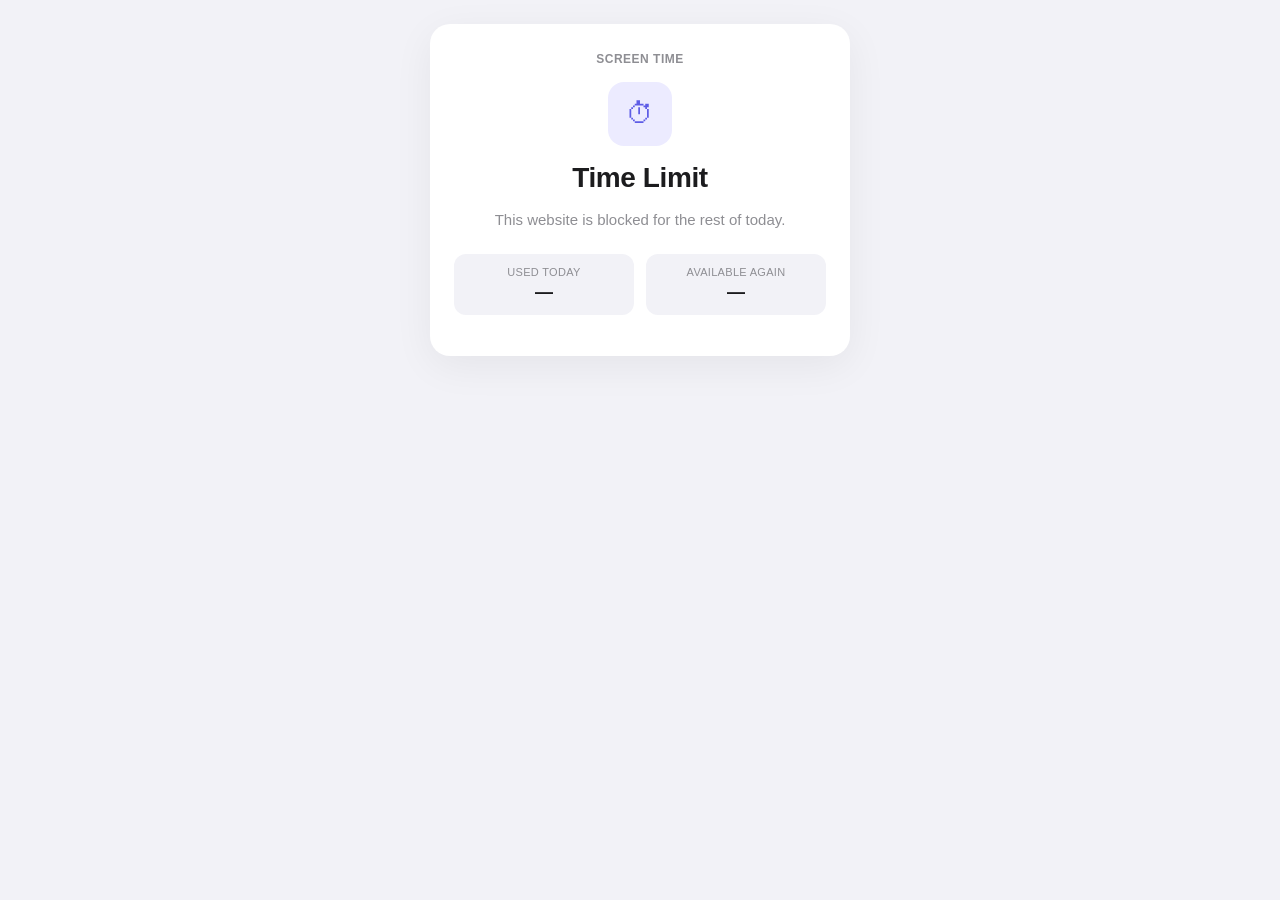
==== blocked/blocked.html @ d66bec95 "first commit" ====
<!DOCTYPE html>
<html lang="en">
  <head>
    <meta charset="UTF-8" />
    <meta name="viewport" content="width=device-width, initial-scale=1" />
    <title>Time Limit</title>
    <link rel="stylesheet" href="blocked.css" />
  </head>
  <body>
    <main class="card">
      <p class="eyebrow">Screen Time</p>
      <div class="icon" id="icon">⏱</div>
      <h1 id="title">Time Limit</h1>
      <p class="lead" id="lead">This website is blocked for the rest of today.</p>
      <dl>
        <div>
          <dt>Used today</dt>
          <dd id="used">—</dd>
        </div>
        <div>
          <dt>Available again</dt>
          <dd id="until">—</dd>
        </div>
      </dl>
      <p class="countdown" id="countdown"></p>
    </main>
    <script type="module" src="blocked.js"></script>
  </body>
</html>
---- blocked/blocked.css ----
:root {
  font-family: -apple-system, BlinkMacSystemFont, "SF Pro Text", "Segoe UI",
    sans-serif;
  --bg: #f2f2f7;
  --text: #1c1c1e;
  --secondary: #8e8e93;
}

* {
  box-sizing: border-box;
}

html,
body {
  margin: 0;
  min-height: 100%;
  background: var(--bg);
  color: var(--text);
}

body {
  display: grid;
  place-items: center;
  padding: 24px;
}

.card {
  width: min(420px, 100%);
  background: white;
  border-radius: 20px;
  padding: 28px 24px;
  text-align: center;
  box-shadow: 0 10px 40px rgba(0, 0, 0, 0.06);
}

.eyebrow {
  margin: 0;
  text-transform: uppercase;
  letter-spacing: 0.5px;
  font-size: 12px;
  font-weight: 700;
  color: var(--secondary);
}

.icon {
  width: 64px;
  height: 64px;
  margin: 16px auto;
  border-radius: 16px;
  background: #ecebff;
  color: #5e5ce6;
  display: grid;
  place-items: center;
  font-size: 28px;
}

h1 {
  margin: 0;
  font-size: 28px;
  letter-spacing: -0.4px;
}

.lead {
  color: var(--secondary);
  font-size: 15px;
  line-height: 1.4;
}

dl {
  display: grid;
  grid-template-columns: 1fr 1fr;
  gap: 12px;
  margin: 24px 0 8px;
}

dl > div {
  background: #f2f2f7;
  border-radius: 12px;
  padding: 12px 8px;
}

dt {
  font-size: 11px;
  color: var(--secondary);
  text-transform: uppercase;
  letter-spacing: 0.3px;
}

dd {
  margin: 4px 0 0;
  font-size: 18px;
  font-weight: 700;
}

.countdown {
  color: var(--secondary);
  font-size: 13px;
}
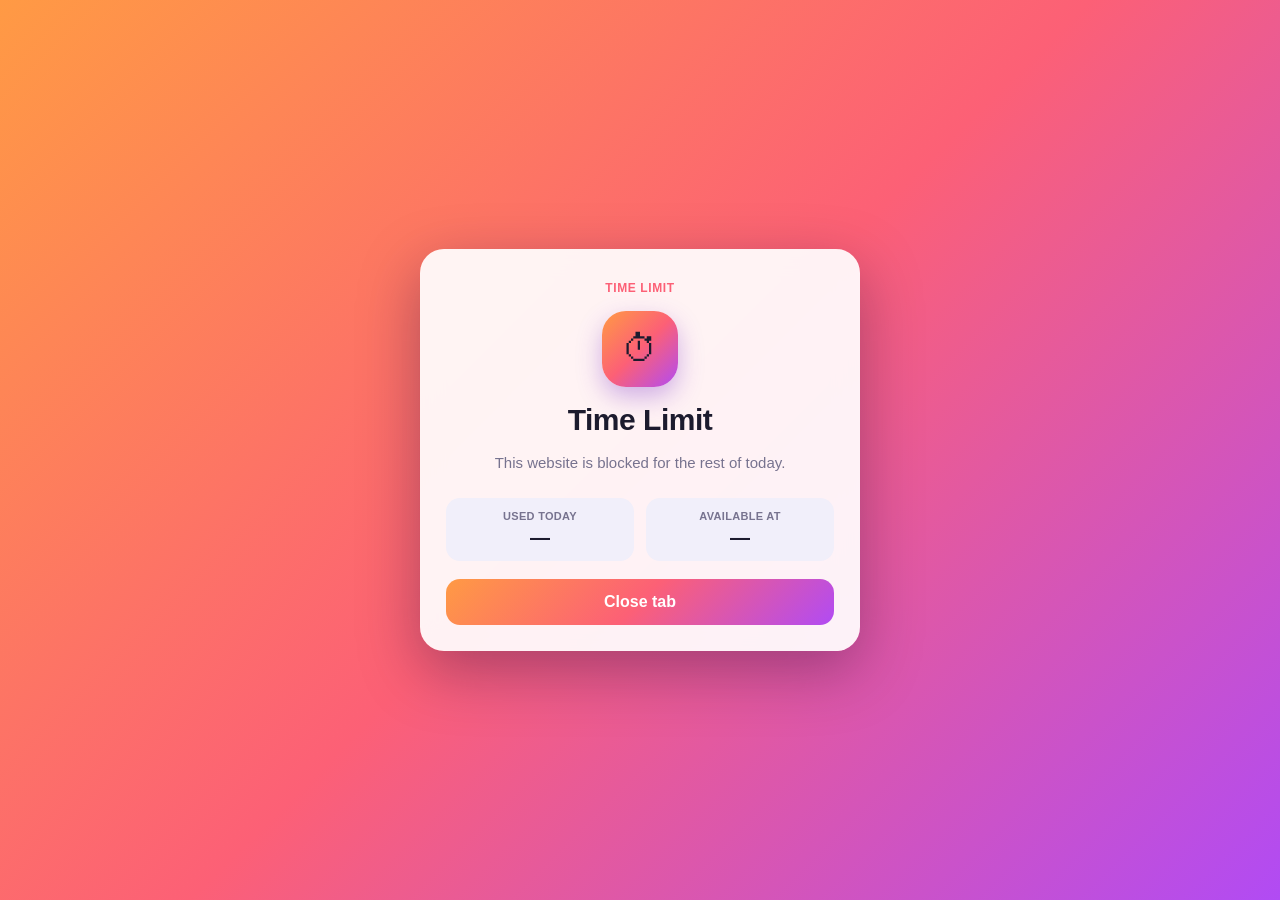
==== commit d9c6cdca: "Refresh UI with colorful theme, usability improvements and README - Gradient theme, colored section " ====
--- a/blocked/blocked.html
+++ b/blocked/blocked.html
@@ -8,7 +8,7 @@
   </head>
   <body>
     <main class="card">
-      <p class="eyebrow">Screen Time</p>
+      <p class="eyebrow" id="eyebrow">Time Limit</p>
       <div class="icon" id="icon">⏱</div>
       <h1 id="title">Time Limit</h1>
       <p class="lead" id="lead">This website is blocked for the rest of today.</p>
@@ -18,11 +18,15 @@
           <dd id="used">—</dd>
         </div>
         <div>
-          <dt>Available again</dt>
+          <dt>Available at</dt>
           <dd id="until">—</dd>
         </div>
       </dl>
       <p class="countdown" id="countdown"></p>
+      <div class="actions">
+        <button type="button" class="primary" id="close-tab">Close tab</button>
+        <button type="button" class="ghost hidden" id="retry">Open site</button>
+      </div>
     </main>
     <script type="module" src="blocked.js"></script>
   </body>
--- a/blocked/blocked.css
+++ b/blocked/blocked.css
@@ -1,9 +1,28 @@
 :root {
   font-family: -apple-system, BlinkMacSystemFont, "SF Pro Text", "Segoe UI",
     sans-serif;
-  --bg: #f2f2f7;
-  --text: #1c1c1e;
-  --secondary: #8e8e93;
+  --card: rgba(255, 255, 255, 0.92);
+  --text: #1c1b2e;
+  --secondary: #77738f;
+  --fill: #f1effa;
+  /* Time limit: warm sunset. Overridden for Downtime below. */
+  --theme: linear-gradient(135deg, #ff9a44 0%, #fc6076 50%, #b14bf4 100%);
+  --accent: #fc6076;
+}
+
+body.downtime {
+  /* Downtime: night sky. */
+  --theme: linear-gradient(135deg, #1e1b4b 0%, #4c1d95 55%, #7c3aed 100%);
+  --accent: #7c3aed;
+}
+
+@media (prefers-color-scheme: dark) {
+  :root {
+    --card: rgba(29, 27, 43, 0.92);
+    --text: #f3f1ff;
+    --secondary: #a29dbd;
+    --fill: #2a2740;
+  }
 }
 
 * {
@@ -14,56 +33,60 @@
 body {
   margin: 0;
   min-height: 100%;
-  background: var(--bg);
   color: var(--text);
 }
 
 body {
+  min-height: 100vh;
   display: grid;
   place-items: center;
   padding: 24px;
+  background: var(--theme);
 }
 
 .card {
-  width: min(420px, 100%);
-  background: white;
-  border-radius: 20px;
-  padding: 28px 24px;
+  width: min(440px, 100%);
+  background: var(--card);
+  backdrop-filter: blur(12px);
+  border-radius: 24px;
+  padding: 32px 26px 26px;
   text-align: center;
-  box-shadow: 0 10px 40px rgba(0, 0, 0, 0.06);
+  box-shadow: 0 20px 60px rgba(30, 10, 60, 0.35);
+  animation: pop 0.35s ease;
 }
 
 .eyebrow {
   margin: 0;
   text-transform: uppercase;
-  letter-spacing: 0.5px;
+  letter-spacing: 0.6px;
   font-size: 12px;
-  font-weight: 700;
-  color: var(--secondary);
+  font-weight: 800;
+  color: var(--accent);
 }
 
 .icon {
-  width: 64px;
-  height: 64px;
+  width: 76px;
+  height: 76px;
   margin: 16px auto;
-  border-radius: 16px;
-  background: #ecebff;
-  color: #5e5ce6;
+  border-radius: 24px;
+  background: var(--theme);
   display: grid;
   place-items: center;
-  font-size: 28px;
+  font-size: 36px;
+  box-shadow: 0 10px 24px rgba(120, 50, 200, 0.35);
 }
 
 h1 {
   margin: 0;
-  font-size: 28px;
-  letter-spacing: -0.4px;
+  font-size: 30px;
+  letter-spacing: -0.5px;
+  overflow-wrap: anywhere;
 }
 
 .lead {
   color: var(--secondary);
   font-size: 15px;
-  line-height: 1.4;
+  line-height: 1.45;
 }
 
 dl {
@@ -74,13 +97,14 @@
 }
 
 dl > div {
-  background: #f2f2f7;
-  border-radius: 12px;
+  background: var(--fill);
+  border-radius: 14px;
   padding: 12px 8px;
 }
 
 dt {
   font-size: 11px;
+  font-weight: 700;
   color: var(--secondary);
   text-transform: uppercase;
   letter-spacing: 0.3px;
@@ -88,11 +112,55 @@
 
 dd {
   margin: 4px 0 0;
-  font-size: 18px;
-  font-weight: 700;
+  font-size: 20px;
+  font-weight: 800;
 }
 
 .countdown {
-  color: var(--secondary);
-  font-size: 13px;
+  color: var(--accent);
+  font-size: 14px;
+  font-weight: 700;
+  font-variant-numeric: tabular-nums;
 }
+
+.actions {
+  display: grid;
+  gap: 8px;
+  margin-top: 18px;
+}
+
+.actions button {
+  height: 46px;
+  border: none;
+  border-radius: 14px;
+  font: inherit;
+  font-weight: 700;
+  cursor: pointer;
+}
+
+.primary {
+  background: var(--theme);
+  color: white;
+}
+
+.ghost {
+  background: var(--fill);
+  color: var(--text);
+}
+
+.hidden {
+  display: none;
+}
+
+@keyframes pop {
+  from {
+    transform: scale(0.94);
+    opacity: 0;
+  }
+}
+
+@media (prefers-reduced-motion: reduce) {
+  .card {
+    animation: none;
+  }
+}
